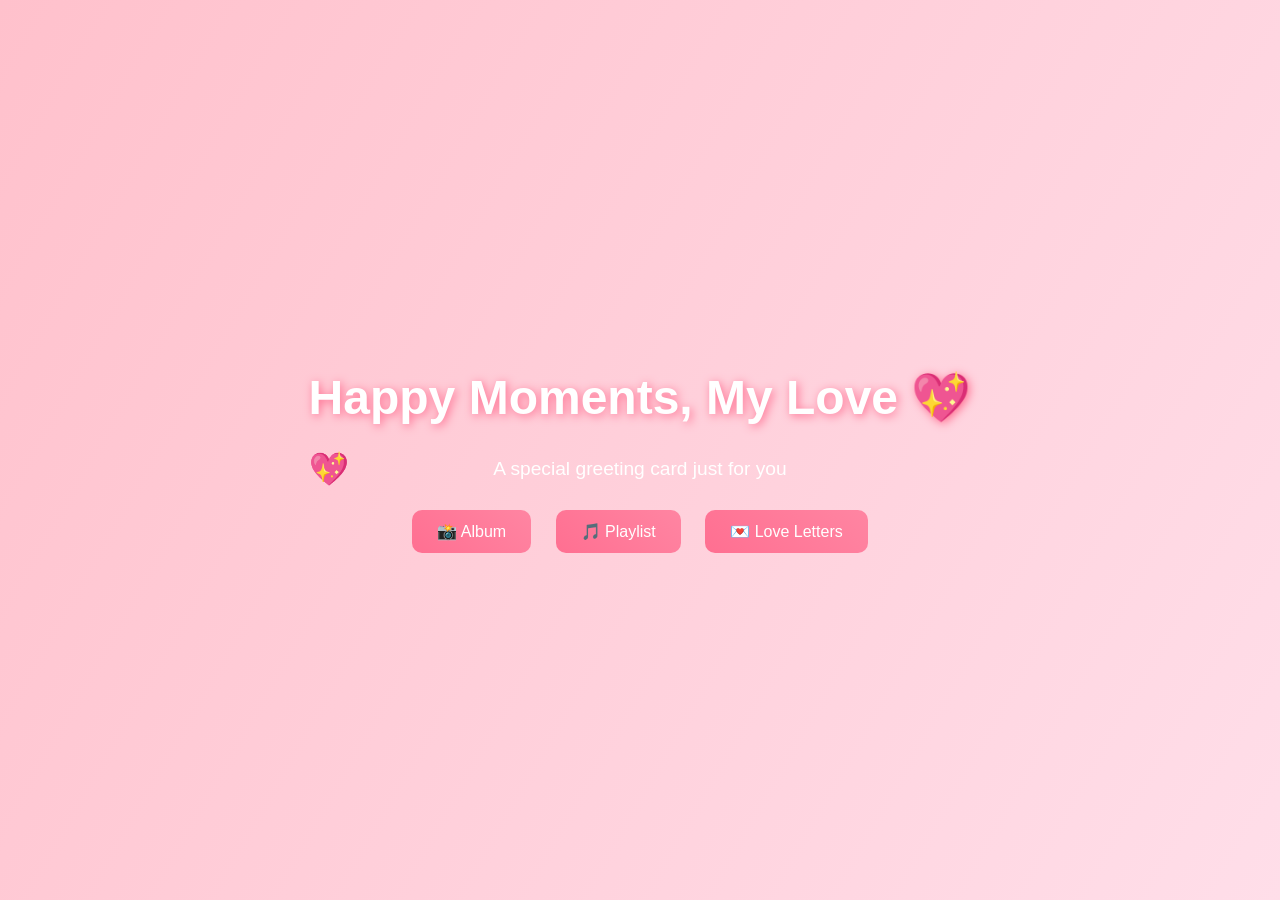
==== index.html @ deda06e1 "Add files via upload" ====
<!DOCTYPE html>
<html lang="en">
<head>
<meta charset="UTF-8">
<meta name="viewport" content="width=device-width, initial-scale=1.0">
<title>For My Love ❤️</title>
<link rel="stylesheet" href="style.css">
</head>
<body>
<div class="hearts"></div>

<div class="container">
    <h1 class="title">Happy Moments, My Love 💖</h1>
    <p class="subtitle">A special greeting card just for you</p>

    <div class="buttons">
        <button onclick="openAlbum()">📸 Album</button>
        <button onclick="openPlaylist()">🎵 Playlist</button>
        <button onclick="openLetters()">💌 Love Letters</button>
    </div>

    <!-- Album Modal -->
    <div id="album" class="modal">
        <span class="close" onclick="closeAlbum()">&times;</span>
        <div class="album-content" id="albumContent">
            <!-- Photos will be stacked here -->
        </div>
    </div>


    <!-- Playlist Modal -->
    <div id="playlist" class="modal">
        <span class="close" onclick="closePlaylist()">&times;</span>
        <div class="playlist-content">
            <div class="video-container" id="videoContainer">
                <iframe width="560" height="315" src="https://www.youtube-nocookie.com/embed/lY5V4hSLWY8?si=DA3-OCNFegcP_yyh" title="YouTube video player" frameborder="0" allow="accelerometer; autoplay; clipboard-write; encrypted-media; gyroscope; picture-in-picture; web-share" referrerpolicy="strict-origin-when-cross-origin" allowfullscreen></iframe>
            </div>
            <p id="videoErrorMsg" style="color:white; text-align:center; display:none; font-size:1.2em;">
                Sorry, this video is not available for embedding. Playing default video instead.
            </p>
        </div>
    </div>

<script src="script.js"></script>
</body>
</html>
---- style.css ----
body {
    margin: 0;
    font-family: 'Arial', sans-serif;
    background: linear-gradient(120deg, #FFC1CC, #FFDEE9);
    display: flex;
    justify-content: center;
    align-items: center;
    height: 100vh;
    overflow: hidden;
    position: relative;
}

.hearts::before, .hearts::after {
    content: "💖";
    position: absolute;
    font-size: 2rem;
    animation: floatHearts 8s infinite linear;
}

@keyframes floatHearts {
    0% { transform: translateY(100vh) rotate(0deg); opacity: 0; }
    50% { opacity: 1; }
    100% { transform: translateY(-50vh) rotate(360deg); opacity: 0; }
}

.container {
    text-align: center;
    animation: fadeIn 2s ease-in;
    z-index: 5;
    position: relative;
}

.title {
    font-size: 3em;
    color: #fff;
    text-shadow: 2px 2px 10px #ff6f91;
    animation: bounce 2s infinite;
}

.subtitle {
    font-size: 1.2em;
    color: #fff;
    margin-bottom: 20px;
}

.buttons button {
    padding: 12px 25px;
    margin: 10px;
    border: none;
    border-radius: 10px;
    background: linear-gradient(45deg,#ff6f91,#ff85a2);
    color: white;
    font-size: 1em;
    cursor: pointer;
    position: relative;
    overflow: hidden;
    transition: all 0.3s ease;
}

.buttons button::after {
    content: "";
    position: absolute;
    top: 0; left: 0; width: 100%; height: 100%;
    background: rgba(255,255,255,0.3);
    transform: scaleX(0);
    transform-origin: left;
    transition: transform 0.5s ease;
}

.buttons button:hover::after { transform: scaleX(1); }
.buttons button:hover { transform: scale(1.1); }

/* Modal */
.modal {
    display: none;
    position: fixed;
    z-index: 10;
    left: 0; top: 0;
    width: 100%; height: 100%;
    overflow: auto;
    background-color: rgba(0,0,0,0.9);
}

/* Close */
.close {
    position: absolute;
    top: 20px;
    right: 40px;
    color: #fff;
    font-size: 40px;
    cursor: pointer;
    z-index: 11;
}

/* Album stacked Instax */
.album-content {
    position: relative;
    width: 800px;
    height: 600px;
    margin: 0 auto;
    display: flex;
    justify-content: center;
    align-items: center; /* center stack vertically */
}

.album-content img {
    position: absolute;
    width: 700px;  
    max-width: 95%; 
    border-top: 15px solid #fff;
    border-left: 15px solid #fff;
    border-right: 15px solid #fff;
    border-bottom: 40px solid #fff; /* thicker bottom for Instax look */
    border-radius: 10px;
    box-shadow: 0px 20px 40px rgba(0,0,0,0.5); 
    cursor: pointer;
    transition: all 0.5s ease, opacity 0.5s ease, transform 0.5s ease;
}

/* Letters */
.letters-content {
    display: flex;
    justify-content: center;
    align-items: center;
    margin-top: 60px;
}

.letter {
    background: #fff0f5;
    padding: 20px;
    border-radius: 15px;
    width: 80%;
    max-width: 500px;
    color: #ff4d6d;
    box-shadow: 0px 5px 20px rgba(0,0,0,0.3);
    cursor: pointer;
}

.video-container {
    display: flex;
    justify-content: center;
    align-items: center;
    margin-top: 60px;
}

.video-container iframe {
    border-radius: 15px;
    box-shadow: 0px 10px 30px rgba(0,0,0,0.5);
    max-width: 90%;
    height: auto;
}

/* Animations */
@keyframes fadeIn { 0% {opacity:0;} 100% {opacity:1;} }
@keyframes bounce { 0%,100% { transform: translateY(0);} 50% { transform: translateY(-15px);} }
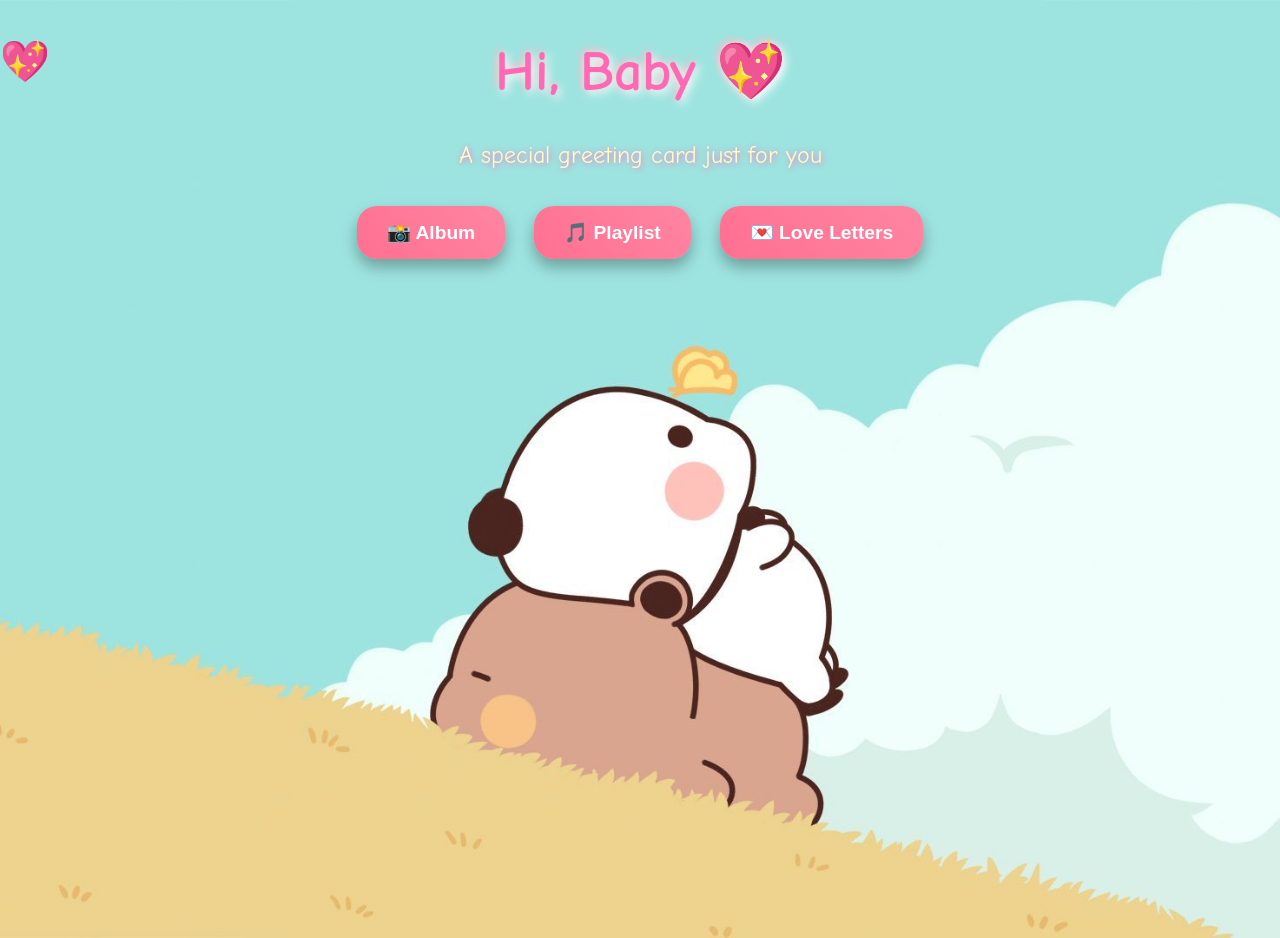
==== commit a453f196: "upd" ====
--- a/index.html
+++ b/index.html
@@ -3,14 +3,15 @@
 <head>
 <meta charset="UTF-8">
 <meta name="viewport" content="width=device-width, initial-scale=1.0">
-<title>For My Love ❤️</title>
+<title>For My Baby ❤️</title>
+<link href="https://fonts.googleapis.com/css2?family=Comic+Neue:wght@700&display=swap" rel="stylesheet">
 <link rel="stylesheet" href="style.css">
 </head>
 <body>
 <div class="hearts"></div>
 
 <div class="container">
-    <h1 class="title">Happy Moments, My Love 💖</h1>
+    <h1 class="title">Hi, Baby 💖</h1>
     <p class="subtitle">A special greeting card just for you</p>
 
     <div class="buttons">
@@ -27,7 +28,6 @@
         </div>
     </div>
 
-
     <!-- Playlist Modal -->
     <div id="playlist" class="modal">
         <span class="close" onclick="closePlaylist()">&times;</span>
@@ -41,6 +41,29 @@
         </div>
     </div>
 
+    <!-- Love Letters Modal -->
+    <div id="letters" class="modal">
+        <span class="close" onclick="closeLetters()">&times;</span>
+        <div class="letters-content">
+            <div class="letter" onclick="openLetter(0)">
+                💌 My First Letter
+            </div>
+            <div class="letter" onclick="openLetter(1)">
+                💌 My Second Letter
+            </div>
+            <div class="letter" onclick="openLetter(2)">
+                💌 My Third Letter
+            </div>
+        </div>
+        <div id="letterDisplay" class="letter-display" style="display:none;">
+            <p id="letterText"></p>
+            <button onclick="closeLetter()" style="margin-top:15px; padding:10px 20px; border-radius:15px; border:none; background:#ff85a2; color:white; font-family:'Comic Neue', cursive; cursor:pointer;">
+                Close 💖
+            </button>
+        </div>
+    </div>
+</div>
+
 <script src="script.js"></script>
 </body>
 </html>
--- a/style.css
+++ b/style.css
@@ -1,20 +1,24 @@
+/* -------------------- Background -------------------- */
 body {
     margin: 0;
-    font-family: 'Arial', sans-serif;
-    background: linear-gradient(120deg, #FFC1CC, #FFDEE9);
-    display: flex;
-    justify-content: center;
-    align-items: center;
+    padding: 0;
     height: 100vh;
-    overflow: hidden;
+    background-image: url('./images/bubu.jpg');
+    background-size: cover;
+    background-position: center;
+    background-repeat: no-repeat;
+    font-family: 'Comic Neue', 'Comic Sans MS', cursive; /* Cartoonish font */
+    color: #fff;
+    overflow-x: hidden;
     position: relative;
 }
 
+/* -------------------- Floating Hearts -------------------- */
 .hearts::before, .hearts::after {
     content: "💖";
     position: absolute;
-    font-size: 2rem;
-    animation: floatHearts 8s infinite linear;
+    font-size: 2.5rem;
+    animation: floatHearts 6s infinite linear;
 }
 
 @keyframes floatHearts {
@@ -23,6 +27,7 @@
     100% { transform: translateY(-50vh) rotate(360deg); opacity: 0; }
 }
 
+/* -------------------- Container -------------------- */
 .container {
     text-align: center;
     animation: fadeIn 2s ease-in;
@@ -30,31 +35,36 @@
     position: relative;
 }
 
+/* -------------------- Titles -------------------- */
 .title {
-    font-size: 3em;
-    color: #fff;
-    text-shadow: 2px 2px 10px #ff6f91;
+    font-size: 3.5em;
+    color: #ff69b4; /* hot pink */
+    text-shadow: 3px 3px 10px #fff, -2px -2px 8px #ffb6c1;
     animation: bounce 2s infinite;
 }
 
 .subtitle {
-    font-size: 1.2em;
-    color: #fff;
-    margin-bottom: 20px;
+    font-size: 1.5em;
+    color: #fffacd; /* light yellow */
+    margin-bottom: 25px;
+    text-shadow: 1px 1px 6px #ff69b4;
 }
 
+/* -------------------- Buttons -------------------- */
 .buttons button {
-    padding: 12px 25px;
-    margin: 10px;
+    padding: 15px 30px;
+    margin: 12px;
     border: none;
-    border-radius: 10px;
+    border-radius: 20px;
     background: linear-gradient(45deg,#ff6f91,#ff85a2);
-    color: white;
-    font-size: 1em;
+    color: #fff;
+    font-size: 1.2em;
+    font-weight: bold;
     cursor: pointer;
     position: relative;
     overflow: hidden;
     transition: all 0.3s ease;
+    box-shadow: 0 8px 15px rgba(0,0,0,0.3);
 }
 
 .buttons button::after {
@@ -68,9 +78,9 @@
 }
 
 .buttons button:hover::after { transform: scaleX(1); }
-.buttons button:hover { transform: scale(1.1); }
+.buttons button:hover { transform: scale(1.1) rotate(-2deg); }
 
-/* Modal */
+/* -------------------- Modal -------------------- */
 .modal {
     display: none;
     position: fixed;
@@ -81,7 +91,7 @@
     background-color: rgba(0,0,0,0.9);
 }
 
-/* Close */
+/* Close button */
 .close {
     position: absolute;
     top: 20px;
@@ -90,34 +100,37 @@
     font-size: 40px;
     cursor: pointer;
     z-index: 11;
+    transition: transform 0.3s;
 }
+.close:hover { transform: scale(1.2) rotate(15deg); }
 
-/* Album stacked Instax */
+/* -------------------- Album -------------------- */
 .album-content {
     position: relative;
     width: 800px;
     height: 600px;
-    margin: 0 auto;
+    margin: 50px auto;
     display: flex;
     justify-content: center;
-    align-items: center; /* center stack vertically */
+    align-items: center;
 }
 
 .album-content img {
     position: absolute;
-    width: 700px;  
-    max-width: 95%; 
+    width: 700px;
+    max-width: 95%;
     border-top: 15px solid #fff;
     border-left: 15px solid #fff;
     border-right: 15px solid #fff;
-    border-bottom: 40px solid #fff; /* thicker bottom for Instax look */
-    border-radius: 10px;
-    box-shadow: 0px 20px 40px rgba(0,0,0,0.5); 
+    border-bottom: 40px solid #fff;
+    border-radius: 15px;
+    box-shadow: 0px 20px 40px rgba(0,0,0,0.5);
     cursor: pointer;
     transition: all 0.5s ease, opacity 0.5s ease, transform 0.5s ease;
 }
+.album-content img:hover { transform: rotate(-5deg) scale(1.05); }
 
-/* Letters */
+/* -------------------- Letters -------------------- */
 .letters-content {
     display: flex;
     justify-content: center;
@@ -127,29 +140,36 @@
 
 .letter {
     background: #fff0f5;
-    padding: 20px;
-    border-radius: 15px;
+    padding: 25px;
+    border-radius: 20px;
     width: 80%;
     max-width: 500px;
     color: #ff4d6d;
-    box-shadow: 0px 5px 20px rgba(0,0,0,0.3);
+    box-shadow: 0px 10px 25px rgba(0,0,0,0.3);
     cursor: pointer;
+    font-family: 'Comic Neue', cursive;
+    font-size: 1.1em;
+    transition: transform 0.3s;
 }
+.letter:hover { transform: scale(1.05) rotate(-1deg); }
 
+/* -------------------- Video Modal Adjusted -------------------- */
 .video-container {
-    display: flex;
-    justify-content: center;
-    align-items: center;
-    margin-top: 60px;
+    width: 90vw;           /* slightly smaller width */
+    max-width: 90vw;
+    height: 70vh;          /* shorter height to leave space above and below */
+    max-height: 70vh;
+    margin: 40px auto 20px auto; /* top margin 40px, bottom 20px, centered horizontally */
+    position: relative;
 }
 
 .video-container iframe {
+    width: 100%;
+    height: 100%;
     border-radius: 15px;
-    box-shadow: 0px 10px 30px rgba(0,0,0,0.5);
-    max-width: 90%;
-    height: auto;
+    box-shadow: 0 10px 30px rgba(0,0,0,0.5);
 }
 
-/* Animations */
+/* -------------------- Animations -------------------- */
 @keyframes fadeIn { 0% {opacity:0;} 100% {opacity:1;} }
 @keyframes bounce { 0%,100% { transform: translateY(0);} 50% { transform: translateY(-15px);} }
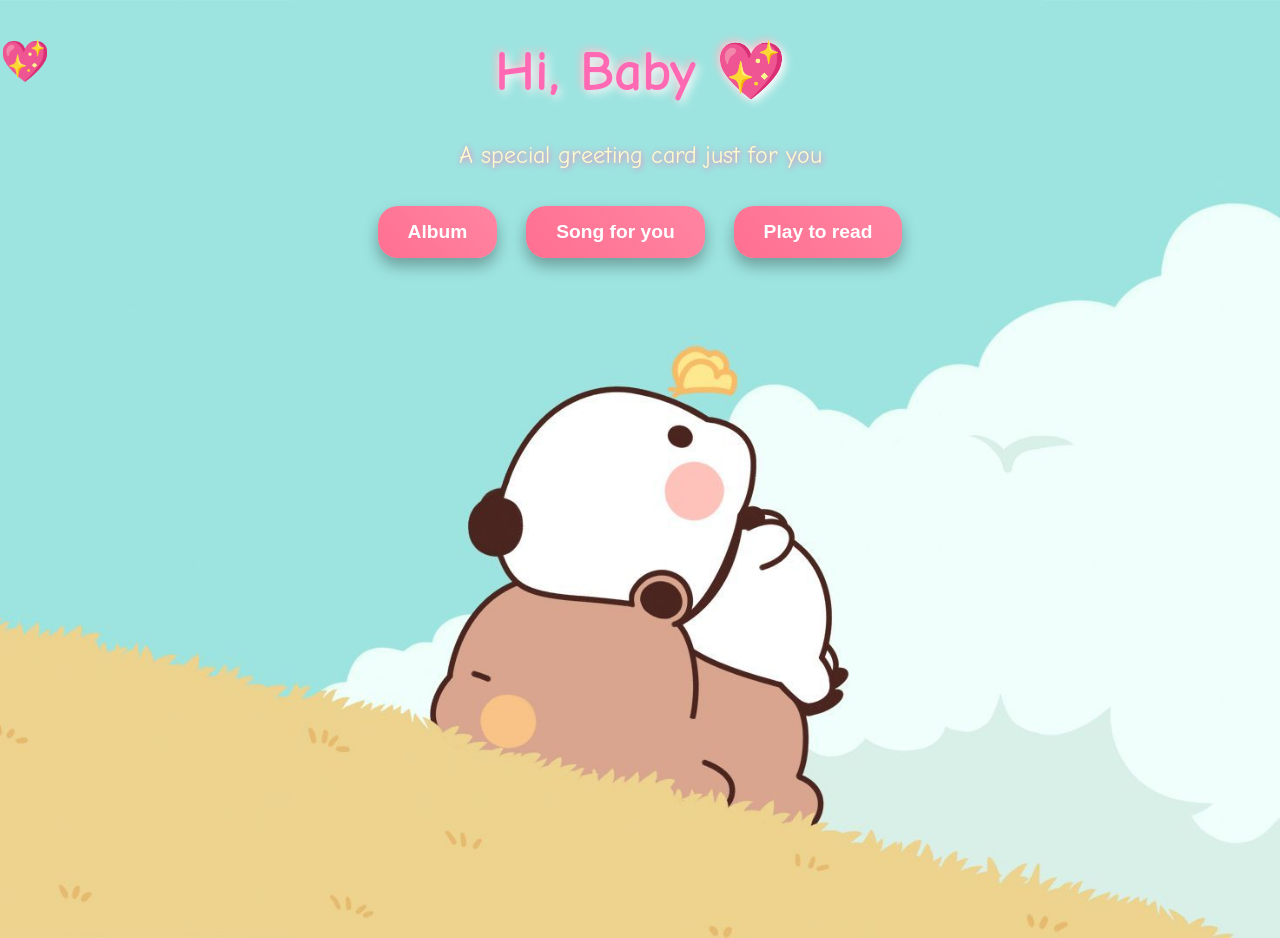
==== commit 4e3e1a22: "upd game" ====
--- a/index.html
+++ b/index.html
@@ -15,9 +15,9 @@
     <p class="subtitle">A special greeting card just for you</p>
 
     <div class="buttons">
-        <button onclick="openAlbum()">📸 Album</button>
-        <button onclick="openPlaylist()">🎵 Playlist</button>
-        <button onclick="openLetters()">💌 Love Letters</button>
+        <button onclick="openAlbum()">Album</button>
+        <button onclick="openPlaylist()">Song for you</button>
+        <button onclick="openLetters()">Play to read</button>
     </div>
 
     <!-- Album Modal -->
